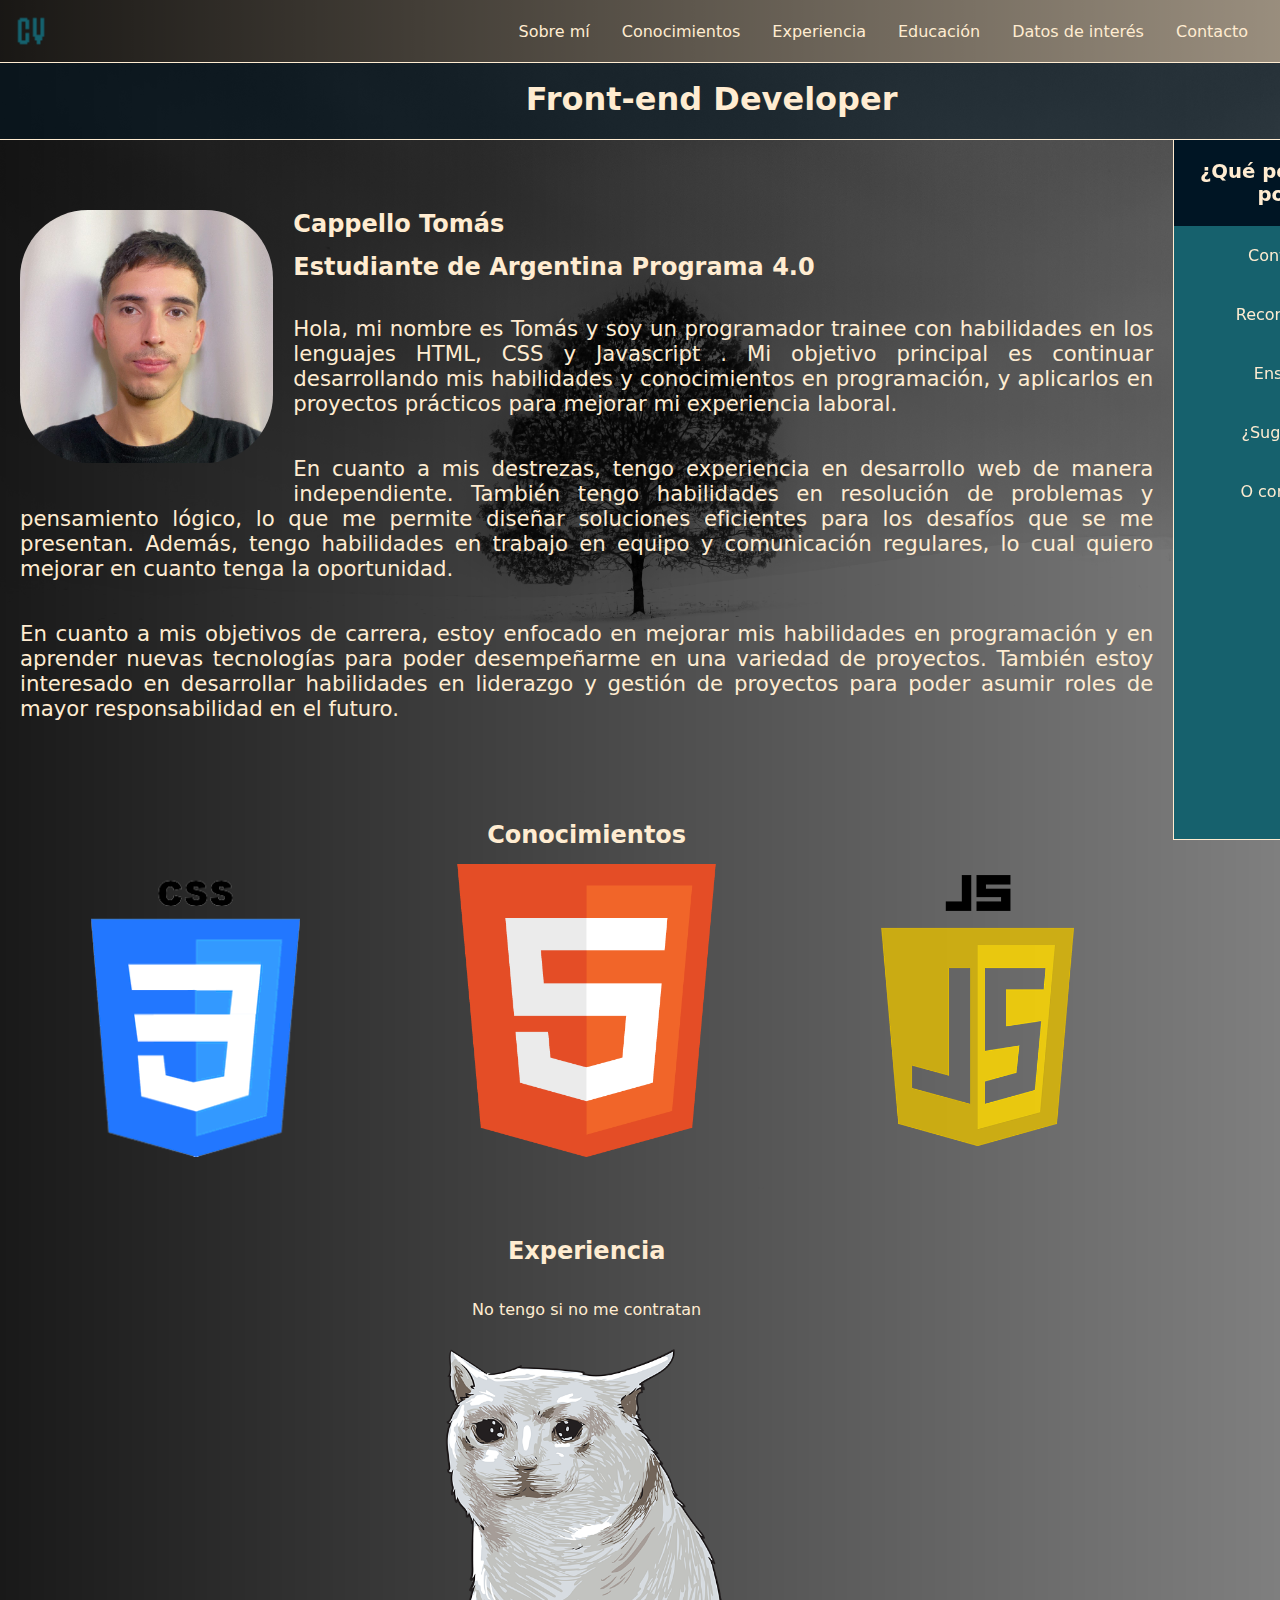
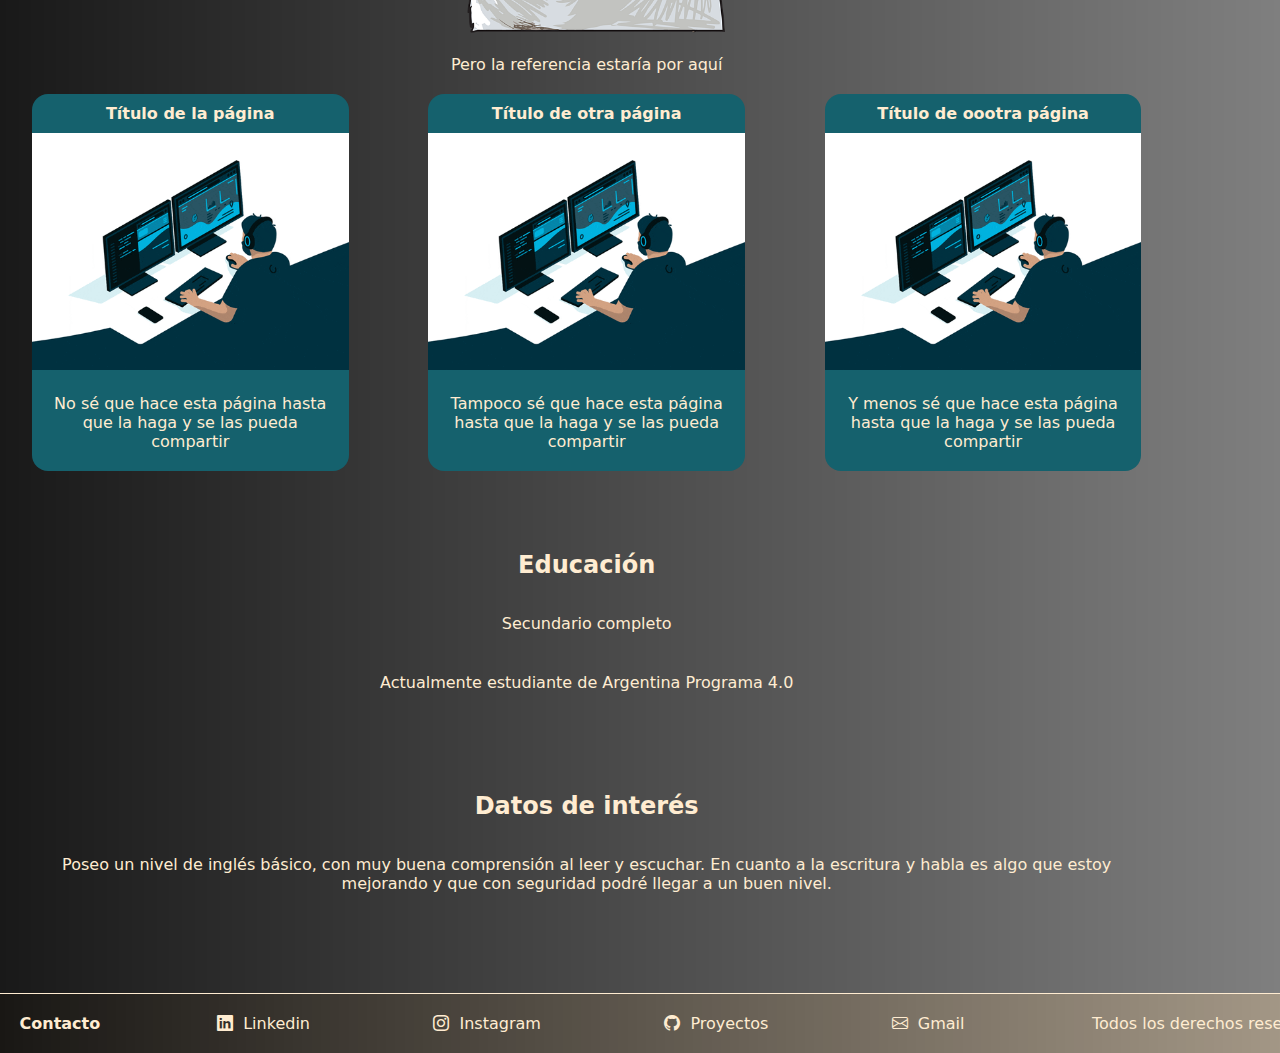
==== index.html @ 0085314c "Saque el index fuera de la carpeta" ====
<!DOCTYPE html>
<html lang="es">
<head>
    <meta charset="UTF-8">
    <meta http-equiv="X-UA-Compatible" content="IE=edge">
    <meta name="viewport" content="width=device-width, initial-scale=1.0">
    <link rel="shortcut icon" href="/imagenes/CV2.ico" type="image/x-icon">
    <link rel="stylesheet" href="/CSS/styles.css">
    <script src="/JS/javascript.js"></script>
    <title>Portfolio Arg.P 4.0</title>
</head>
<body>
    <div class="container">
        <div class="box-1">
            <header class="">
                <img class="logonav" src="/imagenes/CV2.ico" alt="">
                <button id="abrir" class="abrir-menu"><i class="bi bi-list"></i></button>
                <nav id="nav" class="nav">                                        
                    <ul class="nav-list">
                        <button id="cerrar" class="cerrar-menu"><i class="bi bi-x-lg"></i></button>
                        <li>
                            <a href="#sobremi">Sobre mí</a>
                        </li>
                        <li>
                            <a href="#conocimientos">Conocimientos</a>
                        </li>
                        <li>
                            <a href="#experiencia">Experiencia</a>
                        </li>
                        <li>
                            <a href="#educacion">Educación</a>
                        </li>
                        <li>
                            <a href="#datosdei">Datos de interés</a>
                        </li>
                        <li>
                            <a href="#contacto">Contacto</a>
                        </li>
                    </ul>
                </nav>
            </header>
        </div>
        <div class="box-2" id="sobremi">
            <h1>Front-end Developer</h1>
        </div>
        <div class="box-3">
            <aside class="lateral">
                <h4>¿Qué podés hacer por mí?</h4>
                <ul>
                    <li>
                        <a href="">Contratarme</a>
                    </li>
                    <li>
                        <a href="">Recomendarme</a>
                    </li>
                    <li>
                        <a href="">Enseñarme</a>
                    </li>
                    <li>
                        <a href="">¿Sugerencias?</a>
                    </li>
                    <li>
                        <a href="">O contratarme</a>
                    </li>
                </ul>
            </aside>
        </div>
        <div class="box-4">
            <article>
                <img class="usuario" src="/imagenes/usuario.jpg" alt="">
                <h2 class="nombre">Cappello Tomás</h2>
                <h3>Estudiante de Argentina Programa 4.0</h3>
                <p>
                    Hola, mi nombre es Tomás y soy un programador trainee con habilidades en los lenguajes HTML, CSS y Javascript . Mi objetivo principal es continuar desarrollando mis habilidades y conocimientos en programación, y aplicarlos en proyectos prácticos para mejorar mi experiencia laboral.
                </p>
                <p>
                    En cuanto a mis destrezas, tengo experiencia en desarrollo web de manera independiente. También tengo habilidades en resolución de problemas y pensamiento lógico, lo que me permite diseñar soluciones eficientes para los desafíos que se me presentan. Además, tengo habilidades en trabajo en equipo y comunicación regulares, lo cual quiero mejorar en cuanto tenga la oportunidad.
                </p>
                <p>
                    En cuanto a mis objetivos de carrera, estoy enfocado en mejorar mis habilidades en programación y en aprender nuevas tecnologías para poder desempeñarme en una variedad de proyectos. También estoy interesado en desarrollar habilidades en liderazgo y gestión de proyectos para poder asumir roles de mayor responsabilidad en el futuro. 
                </p>
            </article>
            <section id="conocimientos">
                <h3>
                    Conocimientos
                </h3>
                <div class="logos">
                    <img src="/imagenes/csslogo.png" alt="">
                    <img src="/imagenes/htmllogo.png" alt="">
                    <img src="/imagenes/js-transp.png" alt="">
                </div>
            </section>
            <section id="experiencia">
                <h3>
                    Experiencia
                </h3>
                <p>
                    No tengo si no me contratan
                </p>
                <div class="logos">
                    <img src="/imagenes/michi-triste.png" alt="">
                </div>
                <p>
                    Pero la referencia estaría por aquí
                </p>
                <div class="tarjetas">
                    <div class="tarjeta">
                        <h5>
                            Título de la página
                        </h5>
                        <a href=""><img src="/imagenes/giphy.gif" alt=""></a>
                        <p>
                            No sé que hace esta página hasta que la haga y se las pueda compartir
                        </p>
                    </div>
                    <div class="tarjeta">
                        <h5>
                            Título de otra página
                        </h5>
                        <a href=""><img src="/imagenes/giphy.gif" alt=""></a>
                        <p>
                            Tampoco sé que hace esta página hasta que la haga y se las pueda compartir
                        </p>
                    </div>
                    <div class="tarjeta">
                        <h5>
                            Título de oootra página
                        </h5>
                        <a href=""><img src="/imagenes/giphy.gif" alt=""></a>
                        <p>
                            Y menos sé que hace esta página hasta que la haga y se las pueda compartir
                        </p>
                    </div>
                </div>
            </section>
            <section id="educacion">
                <h3>
                    Educación
                </h3>
                <p>
                    Secundario completo
                </p>
                <p>
                    Actualmente estudiante de Argentina Programa 4.0
                </p>
            </section>
            <section id="datosdei">
                <h3>
                    Datos de interés
                </h3>
                <p>
                    Poseo un nivel de inglés básico, con muy buena comprensión al leer y escuchar. En cuanto a la escritura y habla es algo que estoy mejorando y que con seguridad podré llegar a un buen nivel.      
                </p>
            </section>
        </div>
        <div class="box-5">
            <footer id="contacto">
                <h3>
                    Contacto
                </h3>
                <a href="https://www.linkedin.com/in/tom%C3%A1s-cappello-7669a1256/"><span><i class="bi bi-linkedin"></i></span><span class="texto-redes">Linkedin</span></a>
                <a href="https://www.instagram.com/the_twisted_void/"><span><i class="bi bi-instagram"></i></span><span class="texto-redes">Instagram</span></a>
                <a href="https://github.com/ThomasVoid/ProyectoTicmas"><span><i class="bi bi-github"></i></span><span class="texto-redes">Proyectos</span></a>
                <a href="mailto:tomyec98@gmail.com"><span><i class="bi bi-envelope"></i></span><span class="texto-redes">Gmail</span></a>
                <p>Todos los derechos reservados © 2023</p>
            </footer>
        </div>
    </div>
</body>
</html>
---- CSS/styles.css ----
@import url(barranav.css);
@import url(lateral.css);
@import url(cuerpo.css);
@import url(footer.css);
@import url("https://cdn.jsdelivr.net/npm/bootstrap-icons@1.10.3/font/bootstrap-icons.css");




* {
    margin: 0;
    padding: 0;
    -webkit-box-sizing: border-box;
    -moz-box-sizing: border-box;
    box-sizing: border-box;
    font-family: system-ui, -apple-system, BlinkMacSystemFont, 'Segoe UI', Roboto, Oxygen, Ubuntu, Cantarell, 'Open Sans', 'Helvetica Neue', sans-serif;
    list-style: none;
    text-decoration: none;
    font-size: 1rem;
}

.titulos {
    font-size: 1.33rem;
}

a {
    color: #FFECD1;
}

html {
    min-height: 100vh;
    max-width: 100%;
}

body {
    min-height: 100vh;
    max-width: 100%;
    margin: 0;
    padding-top: 60px;
    background: 
        linear-gradient(
            to right,
            rgb(0 0 0 / 0.9),
            rgb(0 0 0 / 0.5)
        ),
        url(/imagenes/fondo-arbol-nieve.jpg)
        no-repeat center center fixed; 
        -webkit-background-size: cover;
        -moz-background-size: cover;
        -o-background-size: cover;
        background-size: cover;
        height: 2000px;
}

.container {
    position: relative;
    display: grid;
    min-height: 100vh;
    width: 100%;
    grid-template-areas: 
    "n n n n  n n n n  n n n n"
    "h h h h  h h h h  h h h h"
    "c c c c  c c c c  c c c l"
    "c c c c  c c c c  c c c l"
    "c c c c  c c c c  c c c l"
    "f f f f  f f f f  f f f f";
    grid-template-columns: repeat(12,1fr);
}

[class^='box-']{
    width: 100%;
    display: grid;
    margin: 0;
    padding: 0;
}

.box-1 {
    grid-area: n;
    width: 100vw;
    z-index: 10;
}

.box-2 {
    grid-area: h;
}

.box-3 {
    position: sticky;
    top: 60px;
    grid-area: l;
    width: 250px;
    height: 700px;
    max-height: 100%;
    grid-column: 12;
}

.box-4 {
    grid-area: c;
    width: 100%;
}

.box-5 {
    grid-area: f;
}


@media screen and (max-width : ) {
    
    nav {
        display: flex;
    }
}


@media screen and (max-width : 800px) {

    html, body, .container{
        max-width: 100%;
        min-height: 200px;
        max-height: none;

    }

    body {
        overflow: auto;
    }

    .container {
        grid-template-areas: 
        "n"
        "h"
        "c"
        "c"
        "c"
        "l"
        "f";
    }

    .box-3 {
        position: static;
        top: 0px;
        grid-area: l;
        width: 100%;
        height: auto;
        max-height: 100%;
    }

    .abrir-menu,
    .cerrar-menu {
        display: block;
    }
    
    .abrir-menu {
        order: 3;
    }
    
    .nav.visible {
        opacity: 1;
        visibility: visible;
    }
    
    aside {
        display: none;
    }
    
    .nav {
        z-index: 2;
        opacity: 0;
        visibility: hidden;
        top: 0;
        right: 0;
        display: flex;
        flex-direction: column;
        align-items: end;
        box-shadow: 0 0 0 100vmax rgba(0, 0, 0, .5);
    }
    
    .nav-list {
        gap: 3rem;
        padding: 0;
        z-index: 3;
        width: 50%;
        left: 50%;
        top: 0;
        height: 100vh;
        position: absolute;
        background-color: #15616D;
        flex-direction: column;
        align-items: end;
        padding: 2rem;
    }

    .nav-list a {
        border: 1px solid #FFECD1;
        border-radius: .5rem;
        padding: 1rem;
    }
    
    .sobremi {

    }

    .usuario {
        margin-top: 20px;
        width: 50%;
        padding: 10px;
    }

    article {
        text-align: center;
        padding: .3rem;
    }

    .nombre {
        margin-top: 0;
        padding-right: 5px;
    }


    

    .logos, .tarjetas {
        display: grid;
        place-items: center;
        row-gap: 40px;
    }

    .logos img{
        width: 60%;
        height: auto;
        padding: 0;
    }

    .tarjeta {
        width: 80%;
        height: 100%;
        box-shadow: 0 0 5px #FFECD1;
    }
    
    article, section {
        width: 100%;
    }

    aside {
        z-index: 0;
    }
     .lateral {
        border: none;
        background-color: transparent;
    }
        .lateral h4 {
            margin: 0 20px 30px 20px;
            border-radius: .5rem;
            background-color: rgba(0, 21, 36, 0.3);  
        border: #001524 1px solid;      }
        .lateral ul {
            display: grid;
            align-items: center;
            justify-content: center;
            text-align: center;
            padding-bottom: 20px;
            background-color: ;
        }
            .lateral ul li {

                padding: 0;

            }
                .lateral ul li a {
                    padding: 10px;
                    background-color: rgba(21, 97, 109, .3);
                    border-radius: .5rem;
                    border: 1px solid #15616d;
                }


    .box-5 {
        z-index: 0;
    }

    footer {
        margin-top: 20px;
        display: flex;
        flex-wrap: wrap;
        height: auto;
        background-color: transparent;
    }

    .texto-redes {
        display: none;
    }
}
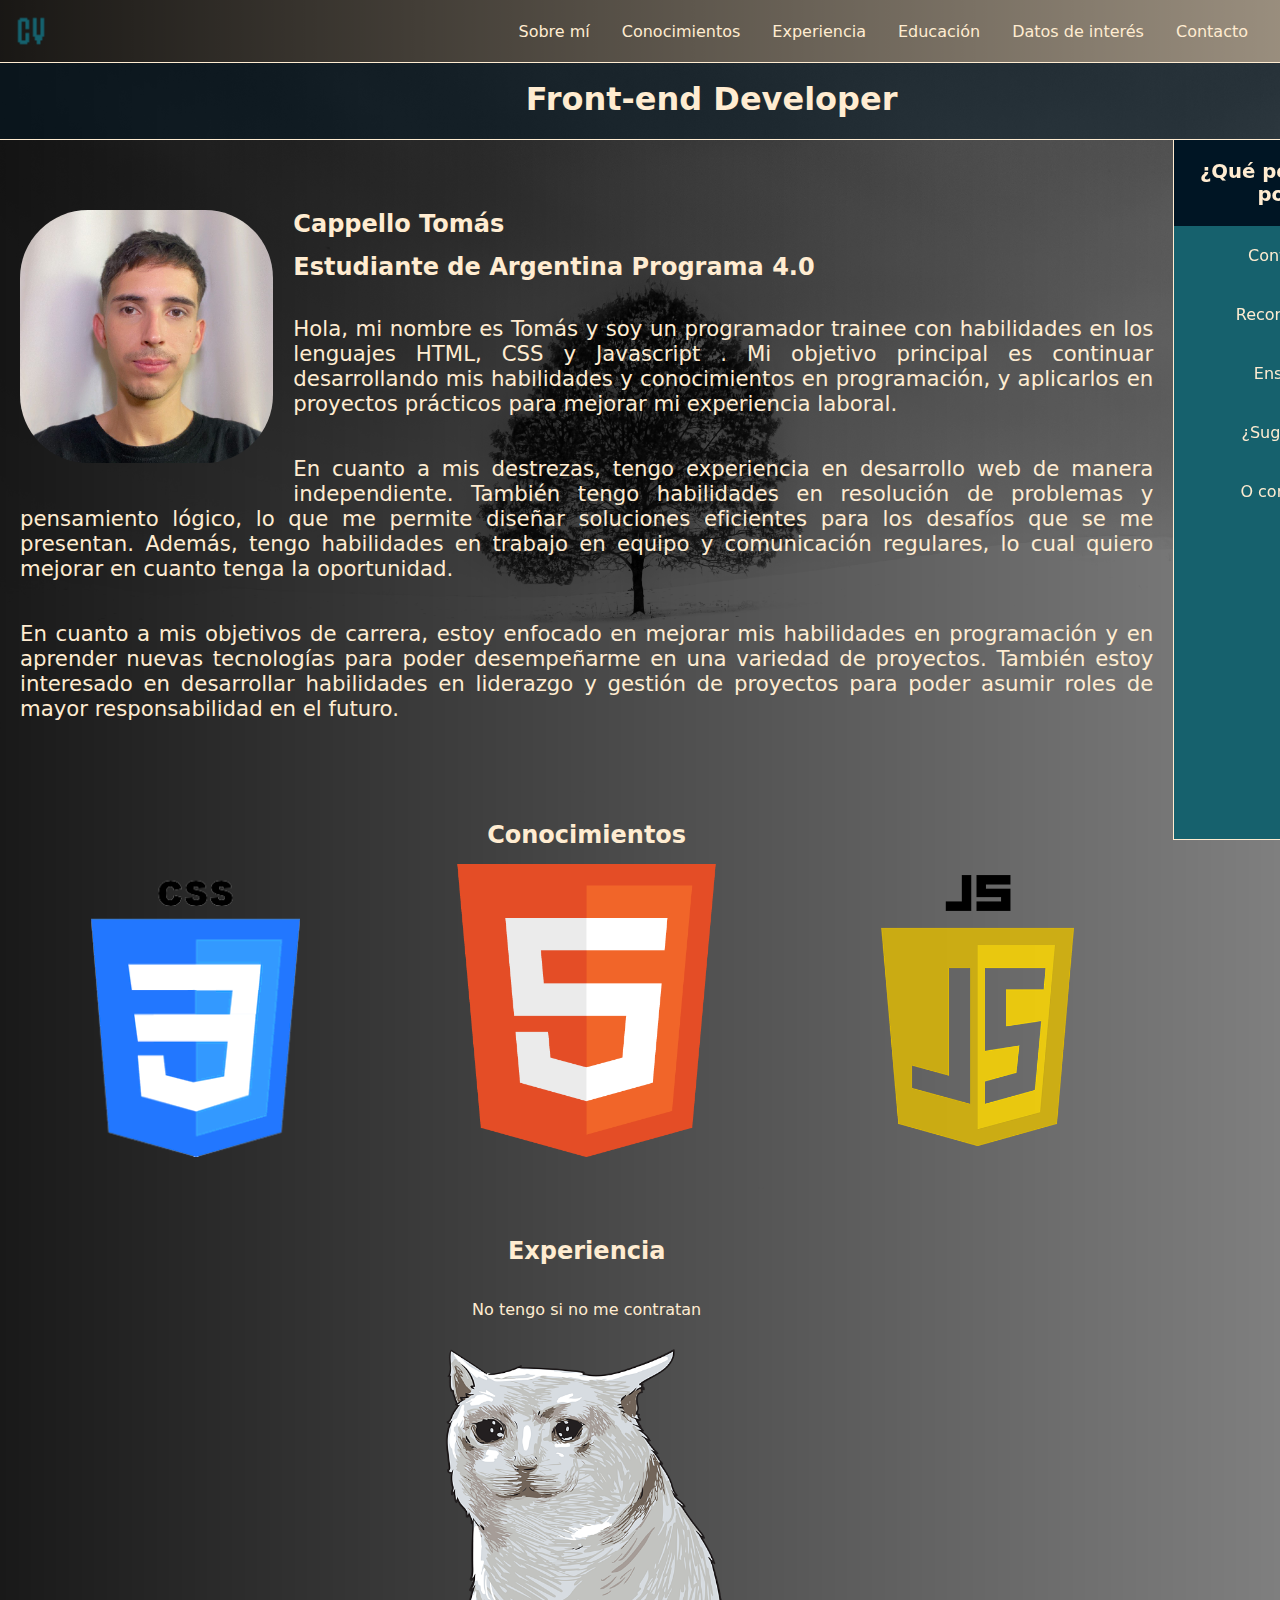
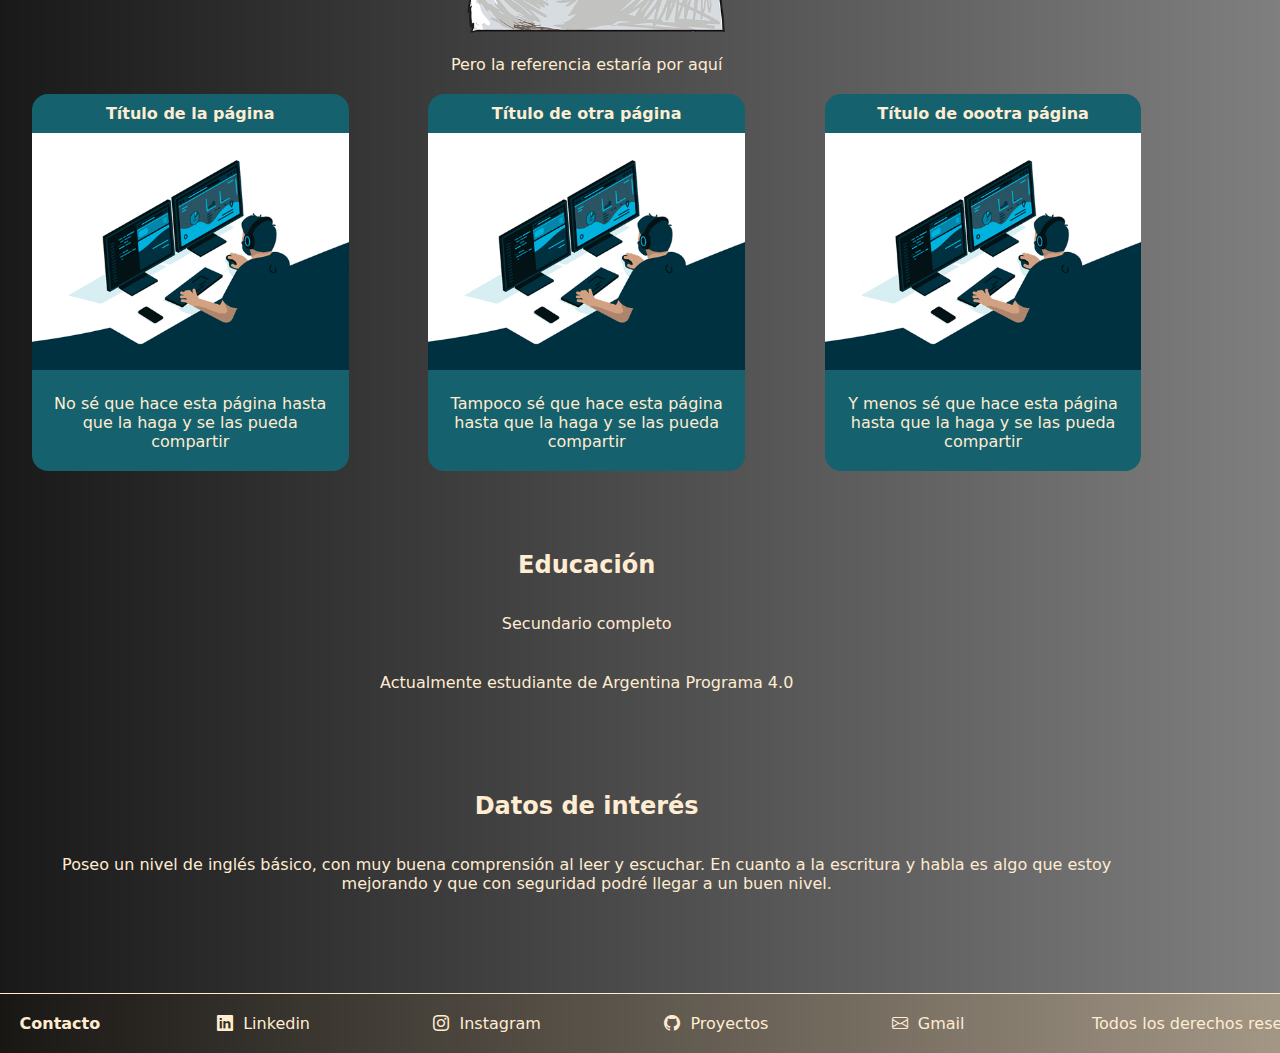
==== commit 4aaae6ca: "Merge branch 'master' of https://github.com/ThomasVoid/ProyectoTicmas" ====
--- a/index.html
+++ b/index.html
@@ -167,4 +167,4 @@
         </div>
     </div>
 </body>
-</html>+</html>
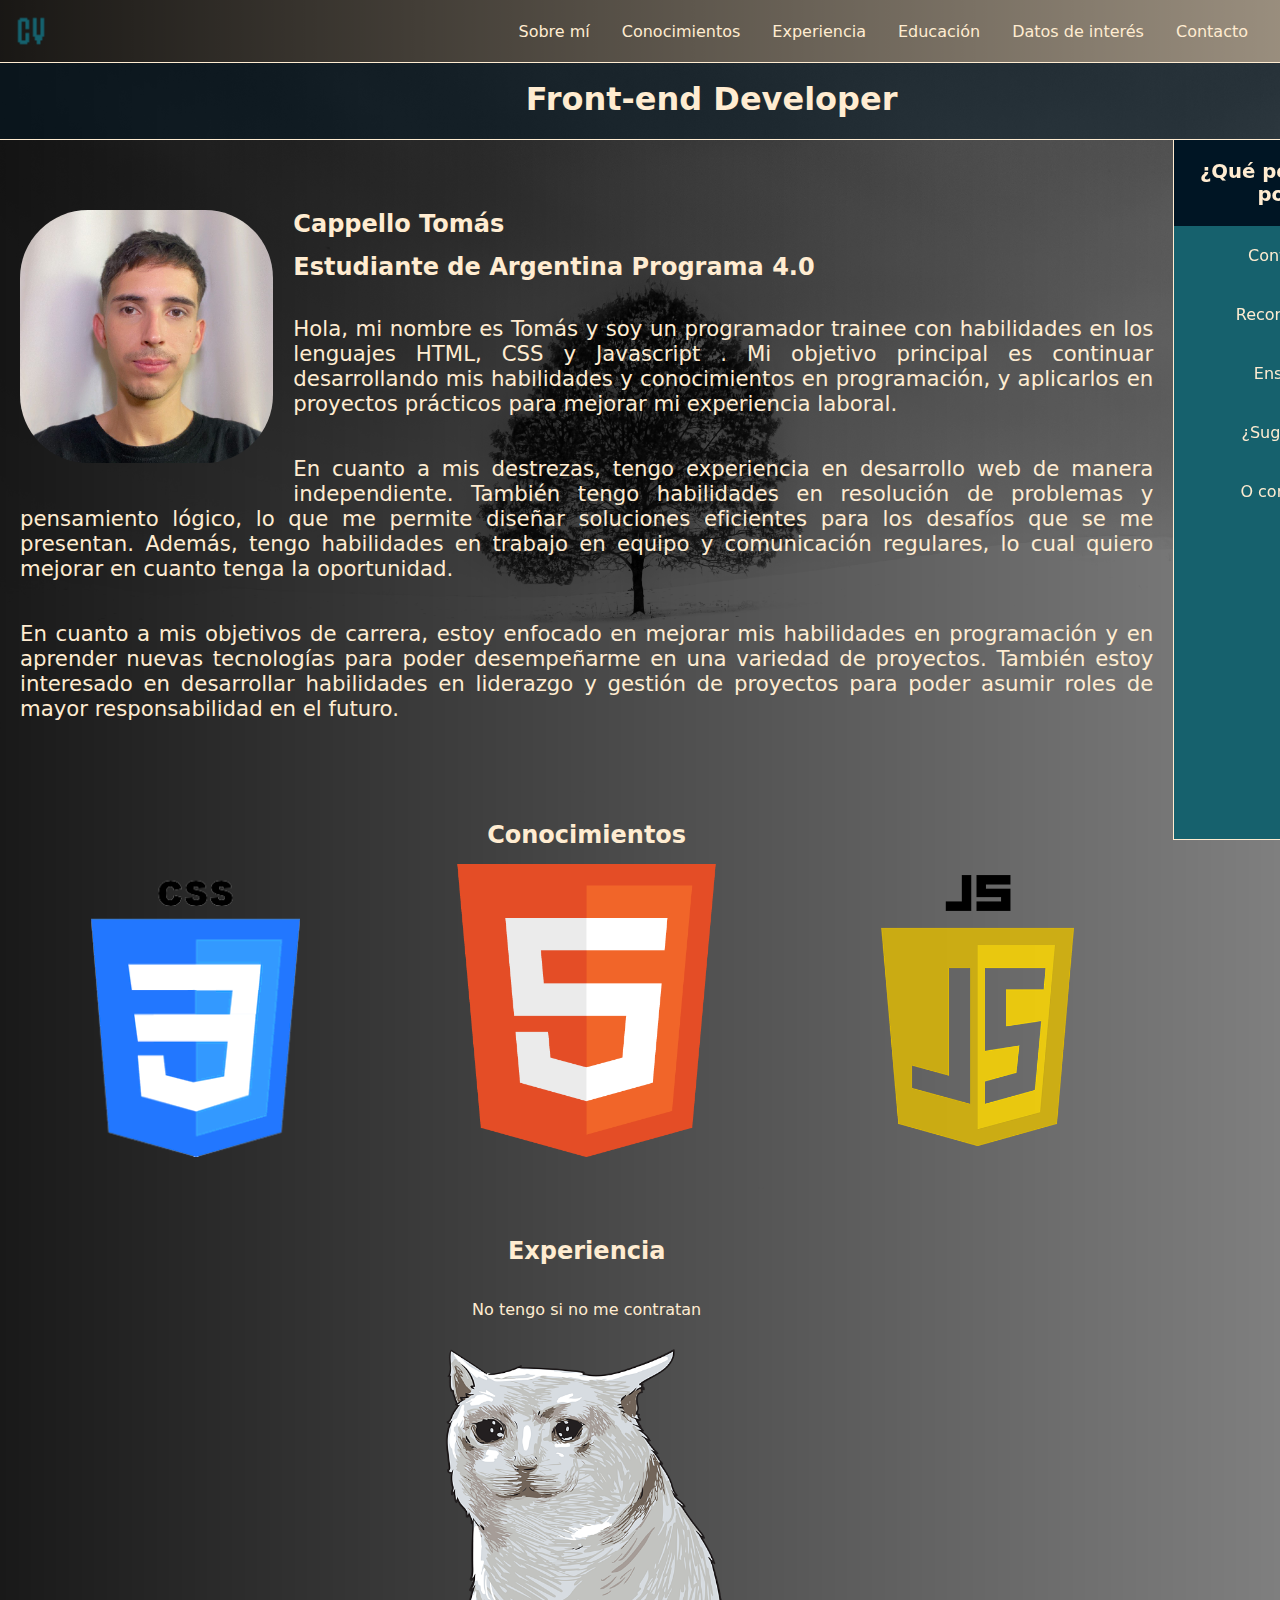
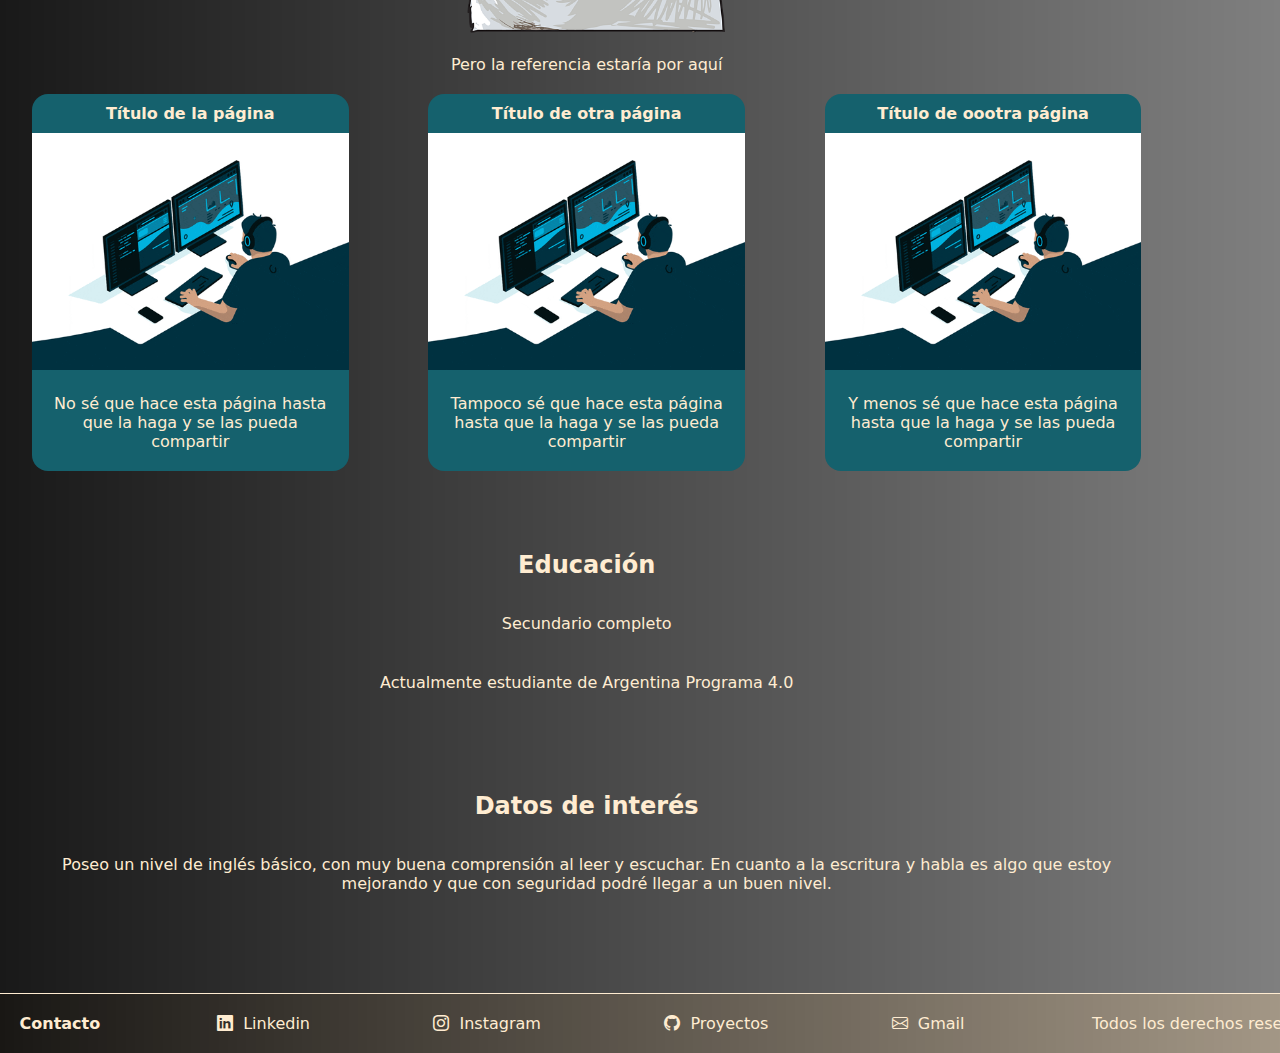
==== commit 4877517b: "cambiando rutas" ====
--- a/index.html
+++ b/index.html
@@ -4,9 +4,9 @@
     <meta charset="UTF-8">
     <meta http-equiv="X-UA-Compatible" content="IE=edge">
     <meta name="viewport" content="width=device-width, initial-scale=1.0">
-    <link rel="shortcut icon" href="/imagenes/CV2.ico" type="image/x-icon">
-    <link rel="stylesheet" href="/CSS/styles.css">
-    <script src="/JS/javascript.js"></script>
+    <link rel="shortcut icon" href="imagenes/CV2.ico" type="image/x-icon">
+    <link rel="stylesheet" href="CSS/styles.css">
+    <script src="JS/javascript.js"></script>
     <title>Portfolio Arg.P 4.0</title>
 </head>
 <body>
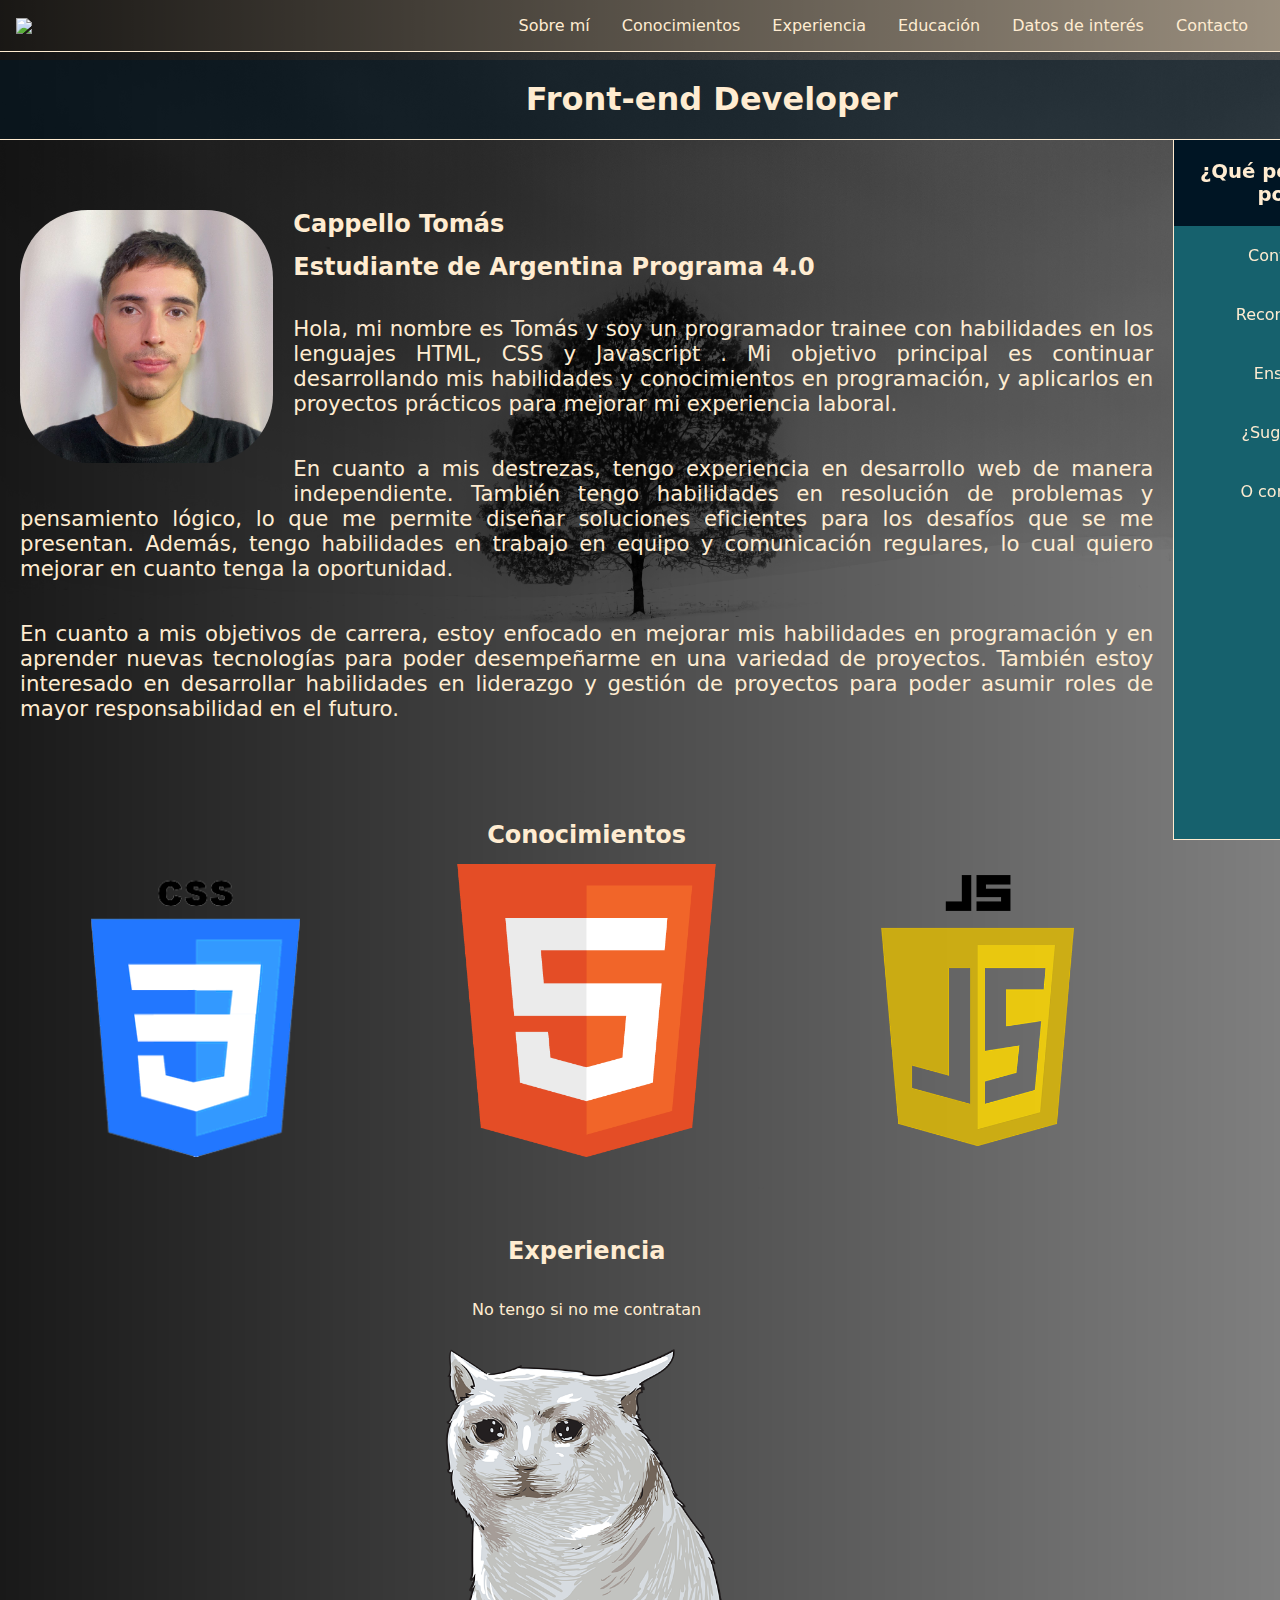
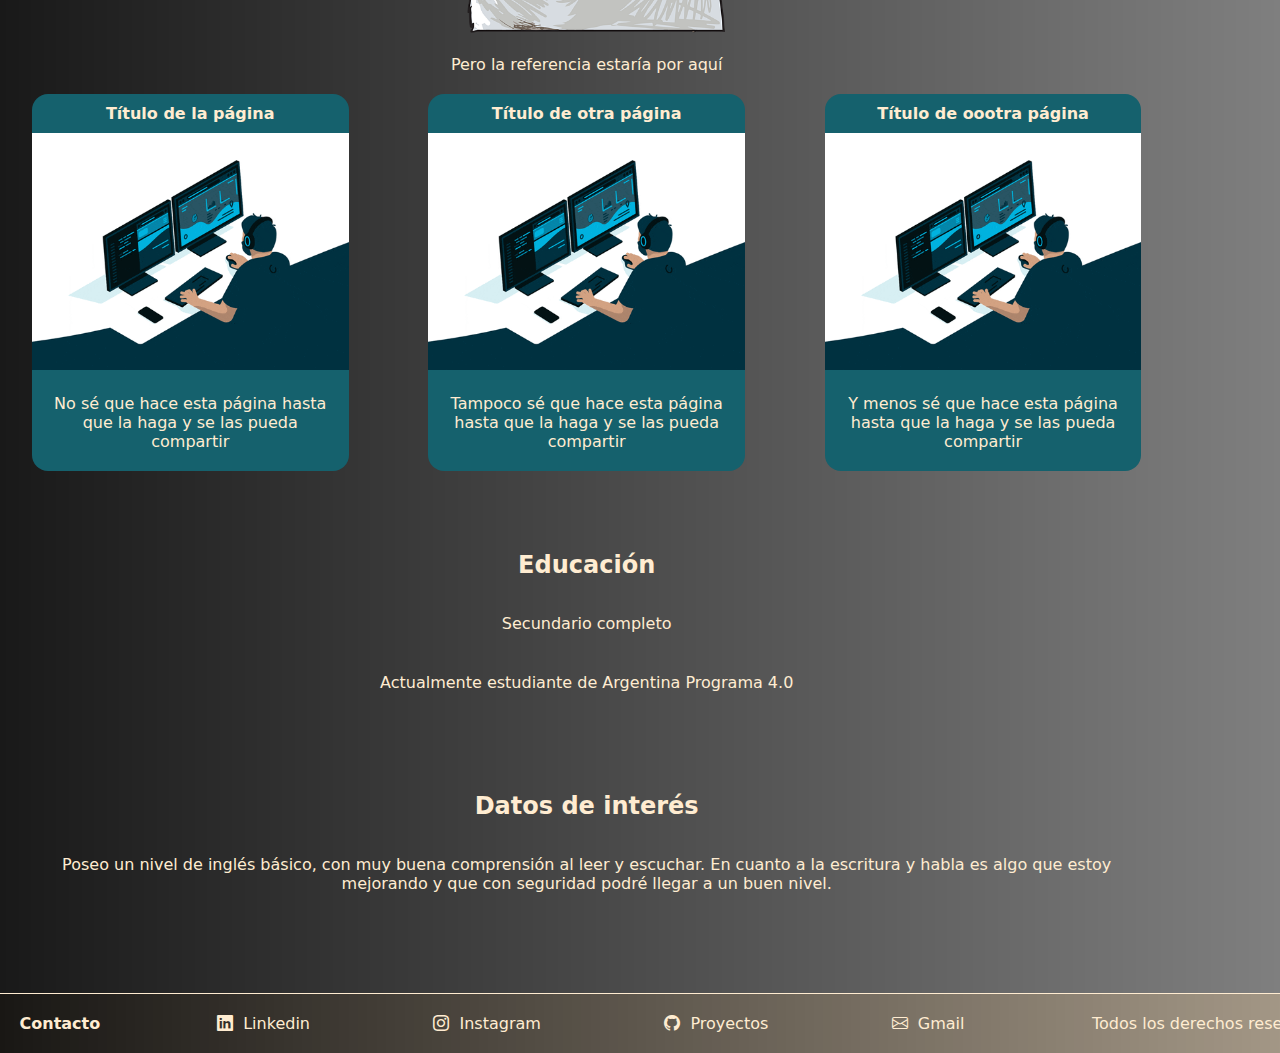
==== commit ab02d371: "me faltaron imagenes" ====
--- a/index.html
+++ b/index.html
@@ -13,7 +13,7 @@
     <div class="container">
         <div class="box-1">
             <header class="">
-                <img class="logonav" src="/imagenes/CV2.ico" alt="">
+                <img class="logonav" src="imagenes/CV2.ico alt="">
                 <button id="abrir" class="abrir-menu"><i class="bi bi-list"></i></button>
                 <nav id="nav" class="nav">                                        
                     <ul class="nav-list">
@@ -67,7 +67,7 @@
         </div>
         <div class="box-4">
             <article>
-                <img class="usuario" src="/imagenes/usuario.jpg" alt="">
+                <img class="usuario" src="imagenes/usuario.jpg" alt="">
                 <h2 class="nombre">Cappello Tomás</h2>
                 <h3>Estudiante de Argentina Programa 4.0</h3>
                 <p>
@@ -85,9 +85,9 @@
                     Conocimientos
                 </h3>
                 <div class="logos">
-                    <img src="/imagenes/csslogo.png" alt="">
-                    <img src="/imagenes/htmllogo.png" alt="">
-                    <img src="/imagenes/js-transp.png" alt="">
+                    <img src="imagenes/csslogo.png" alt="">
+                    <img src="imagenes/htmllogo.png" alt="">
+                    <img src="imagenes/js-transp.png" alt="">
                 </div>
             </section>
             <section id="experiencia">
@@ -98,7 +98,7 @@
                     No tengo si no me contratan
                 </p>
                 <div class="logos">
-                    <img src="/imagenes/michi-triste.png" alt="">
+                    <img src="imagenes/michi-triste.png" alt="">
                 </div>
                 <p>
                     Pero la referencia estaría por aquí
@@ -108,7 +108,7 @@
                         <h5>
                             Título de la página
                         </h5>
-                        <a href=""><img src="/imagenes/giphy.gif" alt=""></a>
+                        <a href=""><img src="imagenes/giphy.gif" alt=""></a>
                         <p>
                             No sé que hace esta página hasta que la haga y se las pueda compartir
                         </p>
@@ -117,7 +117,7 @@
                         <h5>
                             Título de otra página
                         </h5>
-                        <a href=""><img src="/imagenes/giphy.gif" alt=""></a>
+                        <a href=""><img src="imagenes/giphy.gif" alt=""></a>
                         <p>
                             Tampoco sé que hace esta página hasta que la haga y se las pueda compartir
                         </p>
@@ -126,7 +126,7 @@
                         <h5>
                             Título de oootra página
                         </h5>
-                        <a href=""><img src="/imagenes/giphy.gif" alt=""></a>
+                        <a href=""><img src="imagenes/giphy.gif" alt=""></a>
                         <p>
                             Y menos sé que hace esta página hasta que la haga y se las pueda compartir
                         </p>
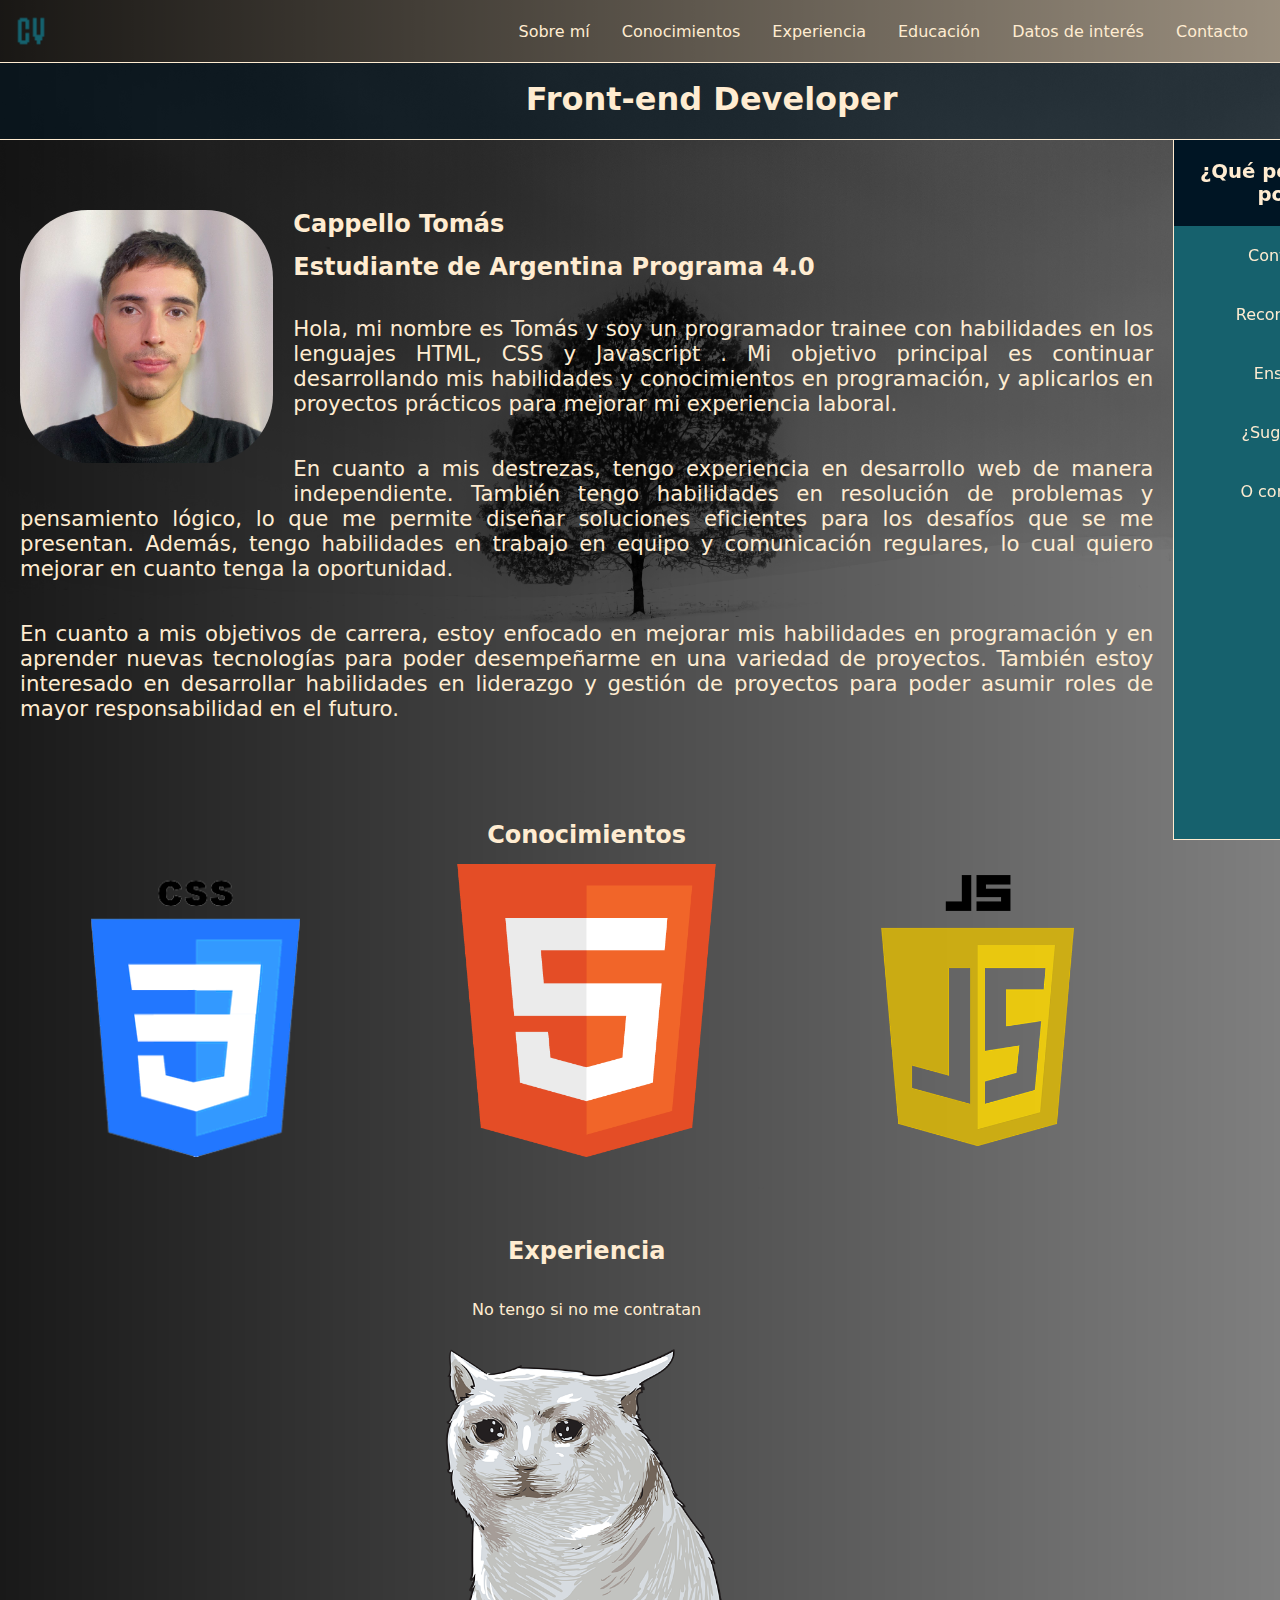
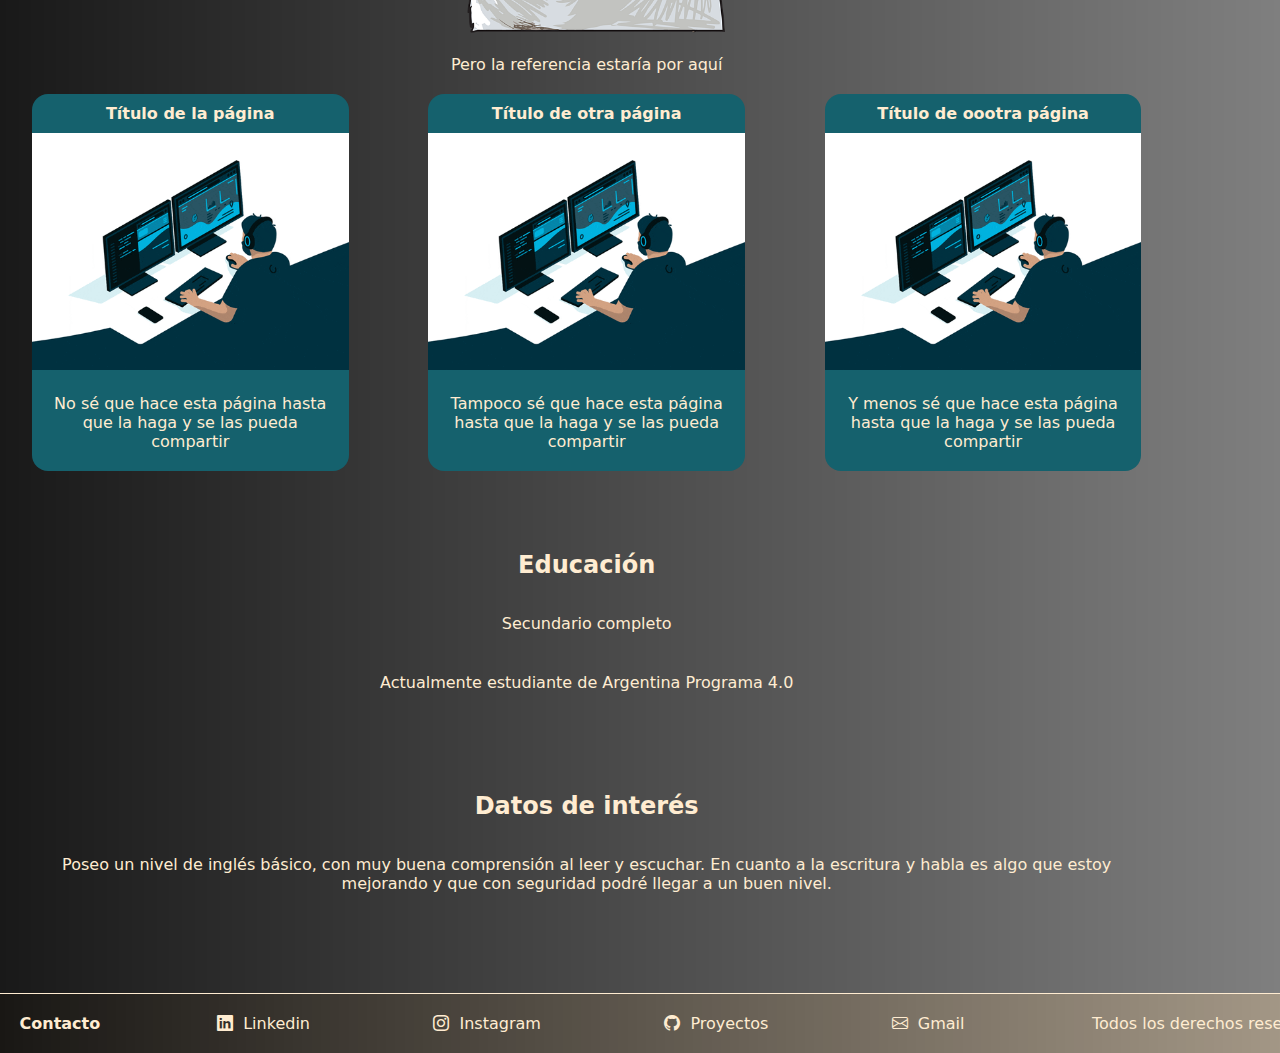
==== commit 6f785594: "icono de CV" ====
--- a/index.html
+++ b/index.html
@@ -13,7 +13,7 @@
     <div class="container">
         <div class="box-1">
             <header class="">
-                <img class="logonav" src="imagenes/CV2.ico alt="">
+                <img class="logonav" src="imagenes/CV2.ico">
                 <button id="abrir" class="abrir-menu"><i class="bi bi-list"></i></button>
                 <nav id="nav" class="nav">                                        
                     <ul class="nav-list">
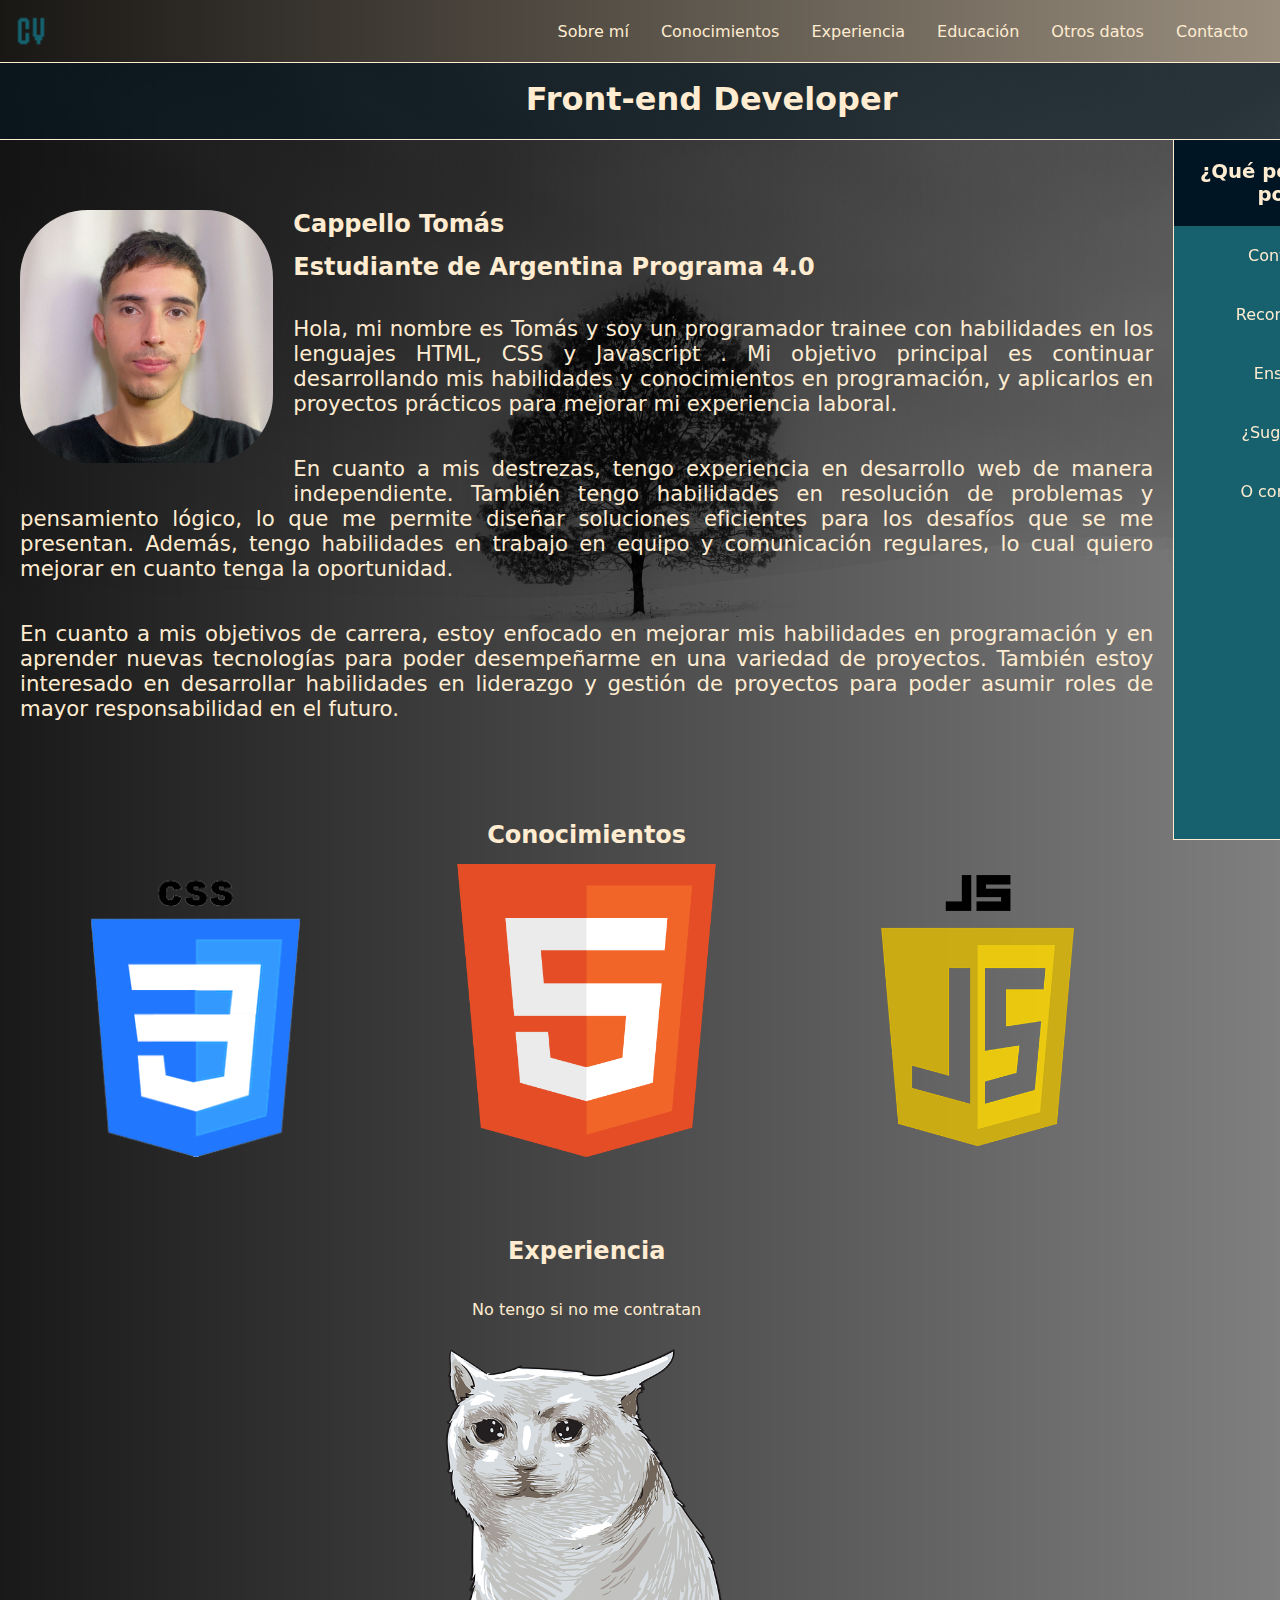
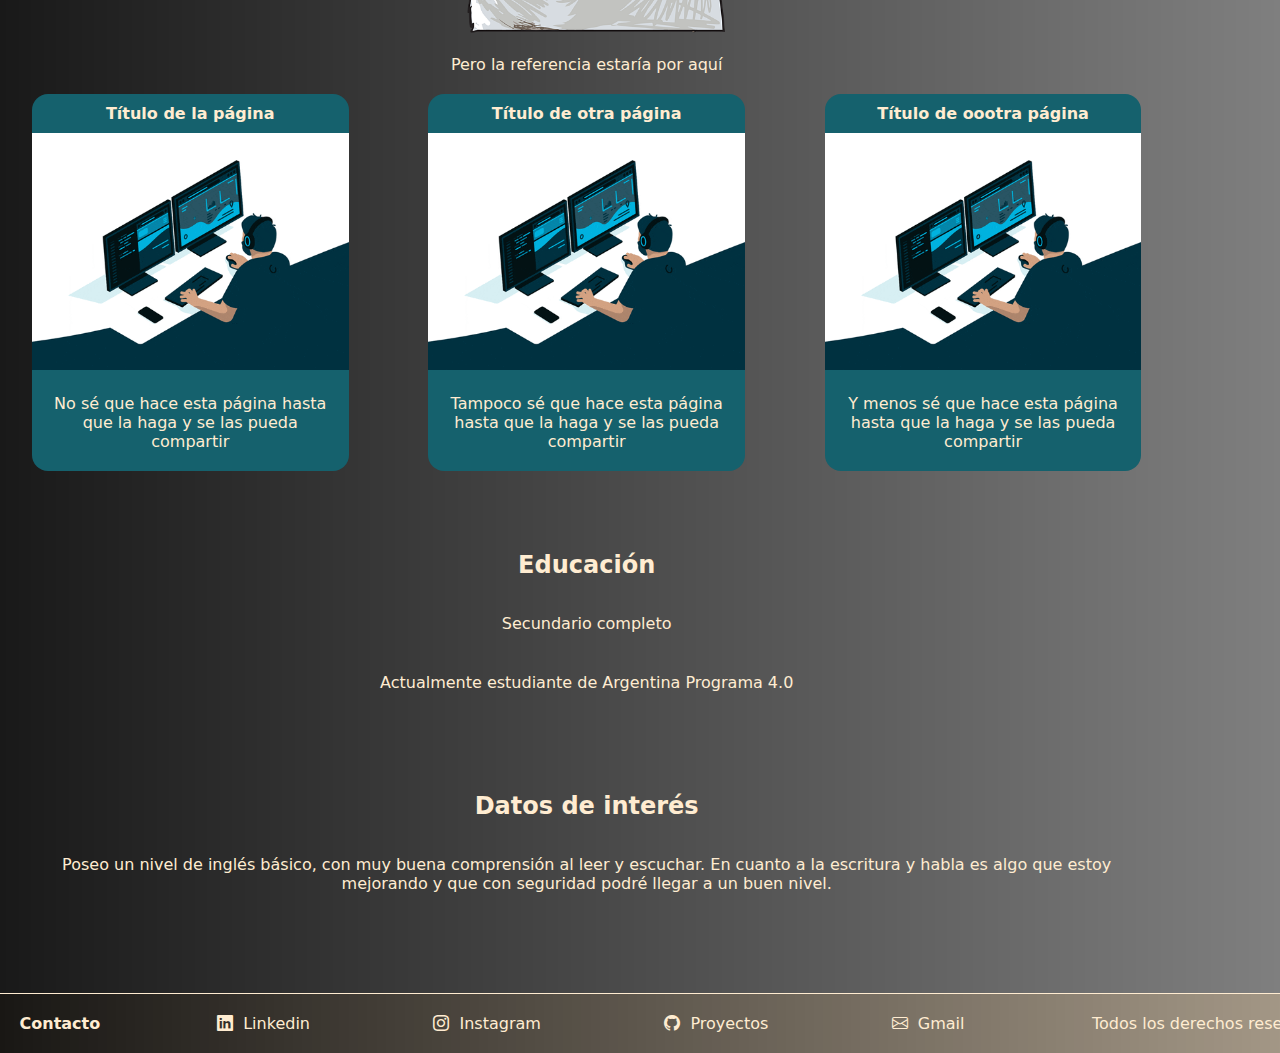
==== commit fd64a957: "errores rapidos" ====
--- a/index.html
+++ b/index.html
@@ -31,7 +31,7 @@
                             <a href="#educacion">Educación</a>
                         </li>
                         <li>
-                            <a href="#datosdei">Datos de interés</a>
+                            <a href="#datosdei">Otros datos</a>
                         </li>
                         <li>
                             <a href="#contacto">Contacto</a>
--- a/CSS/styles.css
+++ b/CSS/styles.css
@@ -34,7 +34,7 @@
 
 body {
     min-height: 100vh;
-    max-width: 100%;
+    /* max-width: 100%; */
     margin: 0;
     padding-top: 60px;
     background: 
@@ -56,7 +56,7 @@
     position: relative;
     display: grid;
     min-height: 100vh;
-    width: 100%;
+    width: 100vw;
     grid-template-areas: 
     "n n n n  n n n n  n n n n"
     "h h h h  h h h h  h h h h"
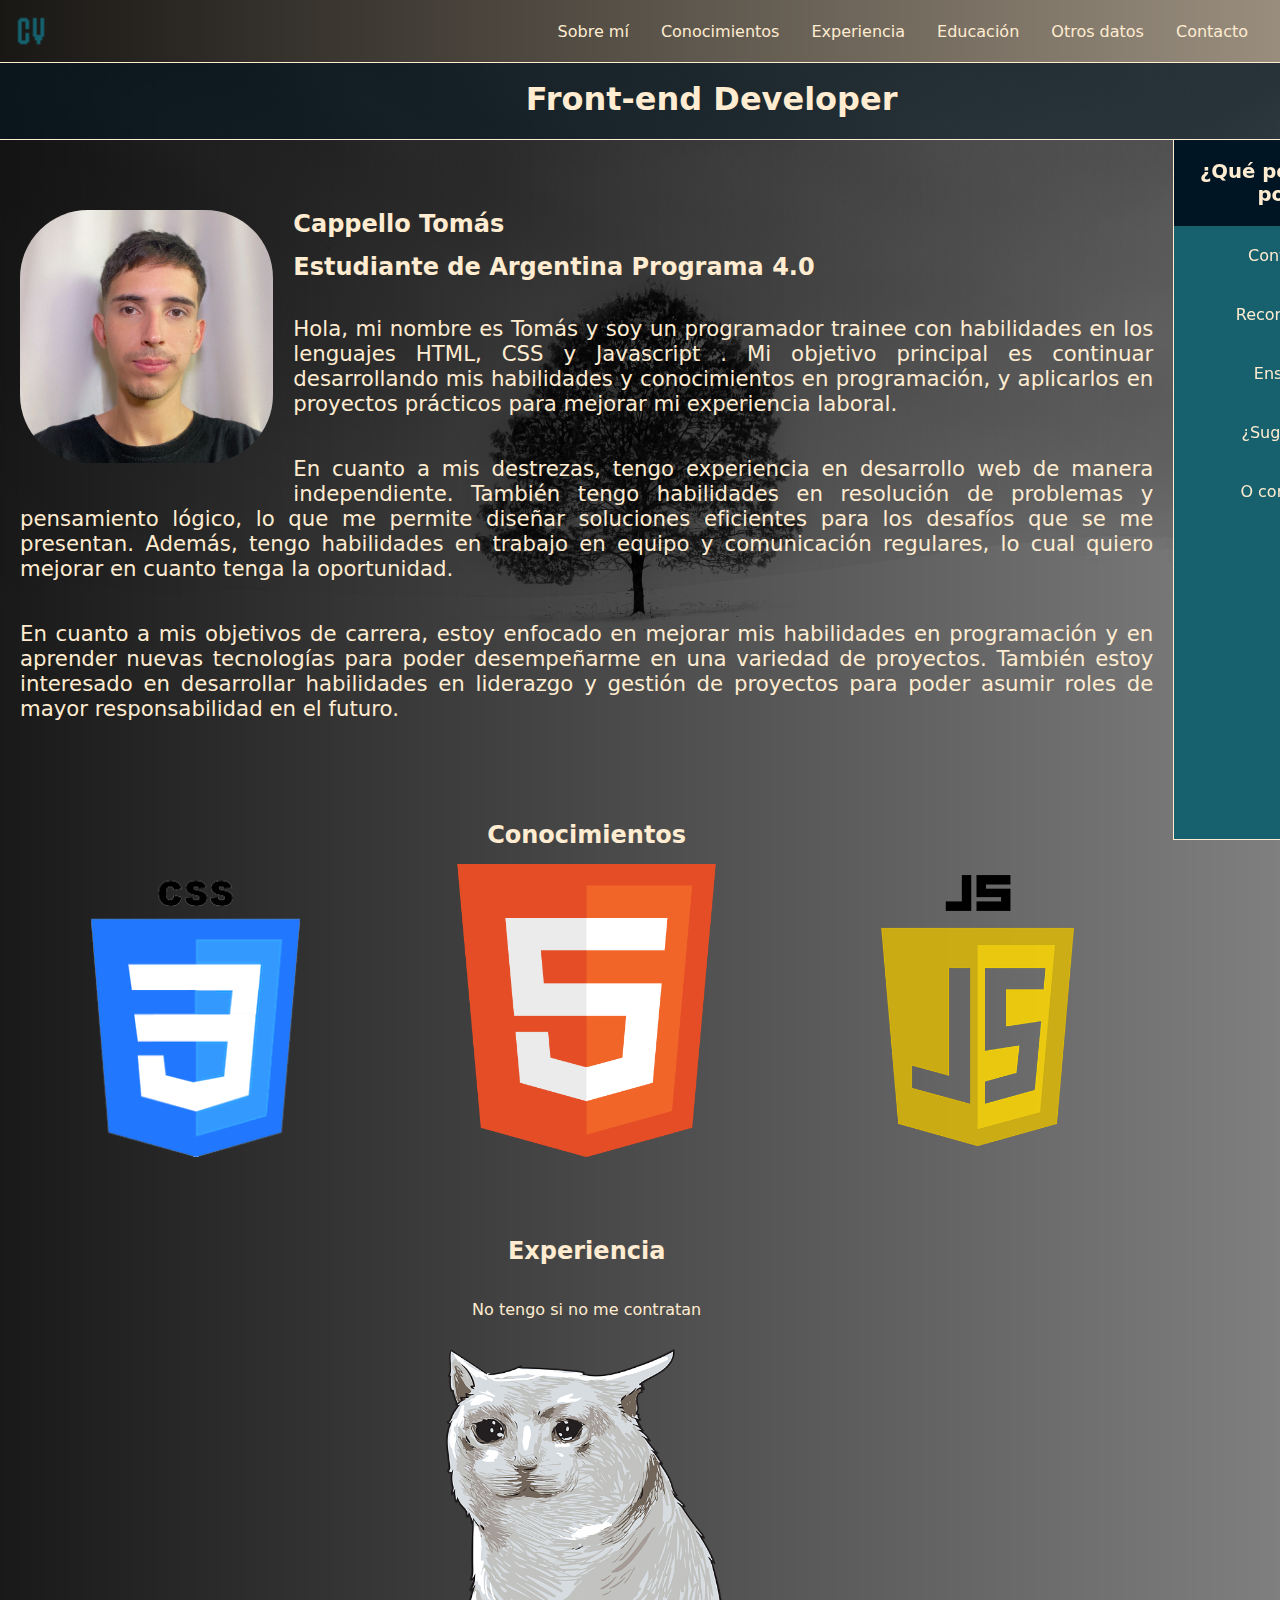
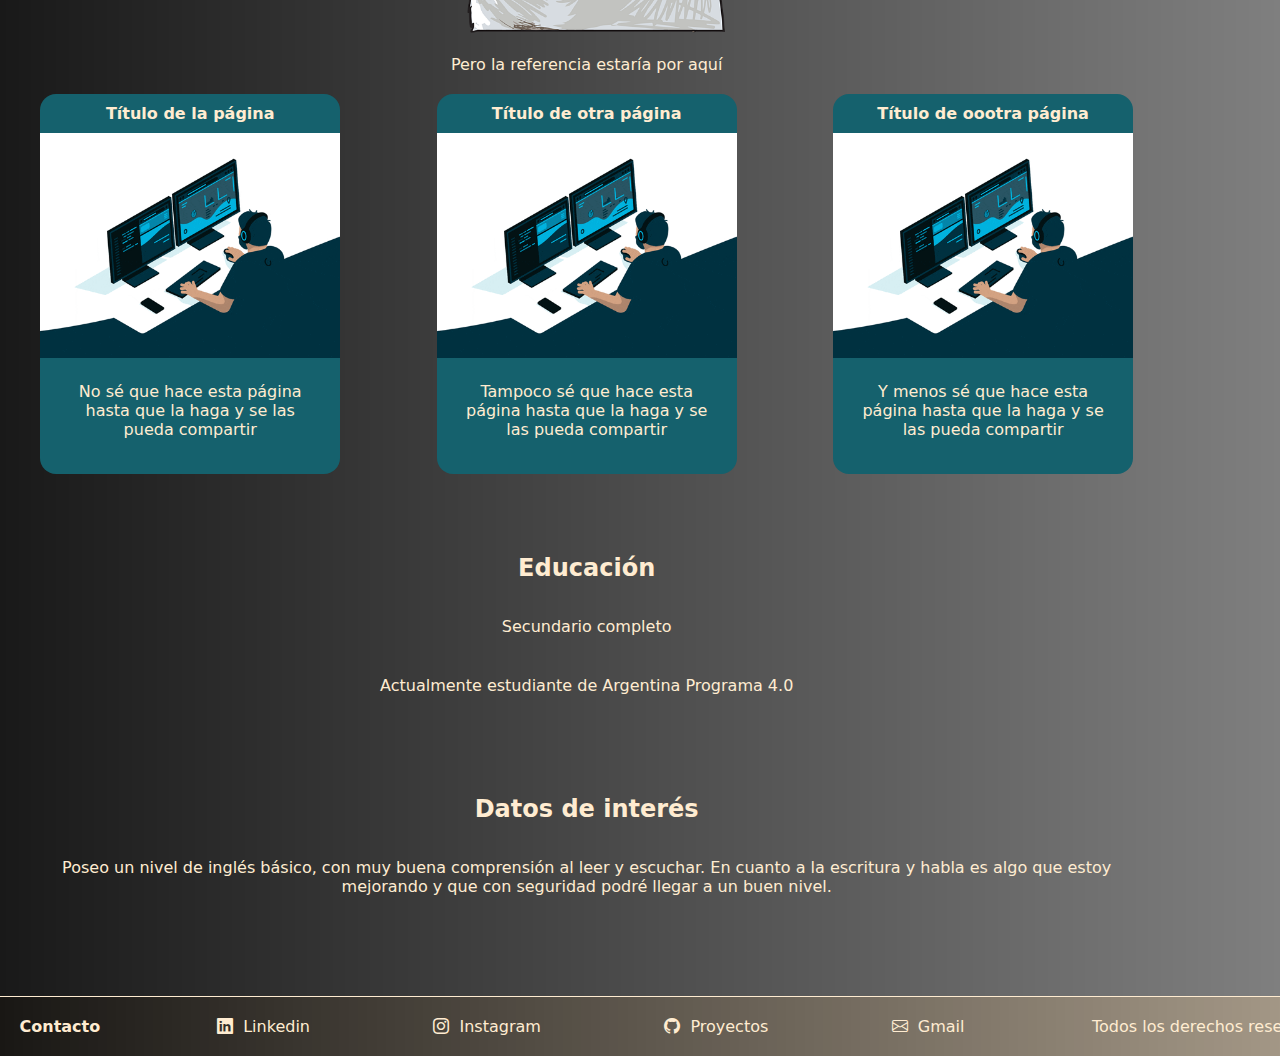
==== commit 829a79e9: "Solo acomodé algunos links" ====
--- a/index.html
+++ b/index.html
@@ -48,19 +48,19 @@
                 <h4>¿Qué podés hacer por mí?</h4>
                 <ul>
                     <li>
-                        <a href="">Contratarme</a>
+                        <a href="mailto:tomyec98@gmail.com">Contratarme</a>
                     </li>
                     <li>
-                        <a href="">Recomendarme</a>
+                        <a href="mailto:tomyec98@gmail.com">Recomendarme</a>
                     </li>
                     <li>
-                        <a href="">Enseñarme</a>
+                        <a href="mailto:tomyec98@gmail.com">Enseñarme</a>
                     </li>
                     <li>
-                        <a href="">¿Sugerencias?</a>
+                        <a href="mailto:tomyec98@gmail.com">¿Sugerencias?</a>
                     </li>
                     <li>
-                        <a href="">O contratarme</a>
+                        <a href="mailto:tomyec98@gmail.com">O contratarme</a>
                     </li>
                 </ul>
             </aside>
--- a/CSS/styles.css
+++ b/CSS/styles.css
@@ -43,7 +43,7 @@
             rgb(0 0 0 / 0.9),
             rgb(0 0 0 / 0.5)
         ),
-        url(/imagenes/fondo-arbol-nieve.jpg)
+        url(../imagenes/fondo-arbol-nieve.jpg)
         no-repeat center center fixed; 
         -webkit-background-size: cover;
         -moz-background-size: cover;
@@ -56,7 +56,6 @@
     position: relative;
     display: grid;
     min-height: 100vh;
-    width: 100vw;
     grid-template-areas: 
     "n n n n  n n n n  n n n n"
     "h h h h  h h h h  h h h h"
@@ -104,13 +103,23 @@
 }
 
 
-@media screen and (max-width : ) {
-    
-    nav {
-        display: flex;
-    }
-}
-
+ @media screen and (min-width : 800px) {
+    
+    .tarjeta {
+        height: 380px;
+        width: 300px;
+    }
+
+} 
+
+@media screen and (min-width : 1800px) {
+
+    .tarjeta {
+        height: 480px;
+        width: 400px;
+    }
+
+}
 
 @media screen and (max-width : 800px) {
 
@@ -138,10 +147,9 @@
 
     .box-3 {
         position: static;
-        top: 0px;
         grid-area: l;
         width: 100%;
-        height: auto;
+        height: 300px;
         max-height: 100%;
     }
 
@@ -157,10 +165,6 @@
     .nav.visible {
         opacity: 1;
         visibility: visible;
-    }
-    
-    aside {
-        display: none;
     }
     
     .nav {
@@ -196,9 +200,6 @@
         padding: 1rem;
     }
     
-    .sobremi {
-
-    }
 
     .usuario {
         margin-top: 20px;
@@ -247,8 +248,10 @@
      .lateral {
         border: none;
         background-color: transparent;
+        bottom: 80px;
     }
         .lateral h4 {
+            font-size: 1rem;
             margin: 0 20px 30px 20px;
             border-radius: .5rem;
             background-color: rgba(0, 21, 36, 0.3);  
@@ -259,11 +262,12 @@
             justify-content: center;
             text-align: center;
             padding-bottom: 20px;
-            background-color: ;
+            /* background-color: ; */
         }
             .lateral ul li {
 
                 padding: 0;
+                font-size: 1rem;
 
             }
                 .lateral ul li a {
@@ -279,7 +283,7 @@
     }
 
     footer {
-        margin-top: 20px;
+        margin-top: 100px;
         display: flex;
         flex-wrap: wrap;
         height: auto;
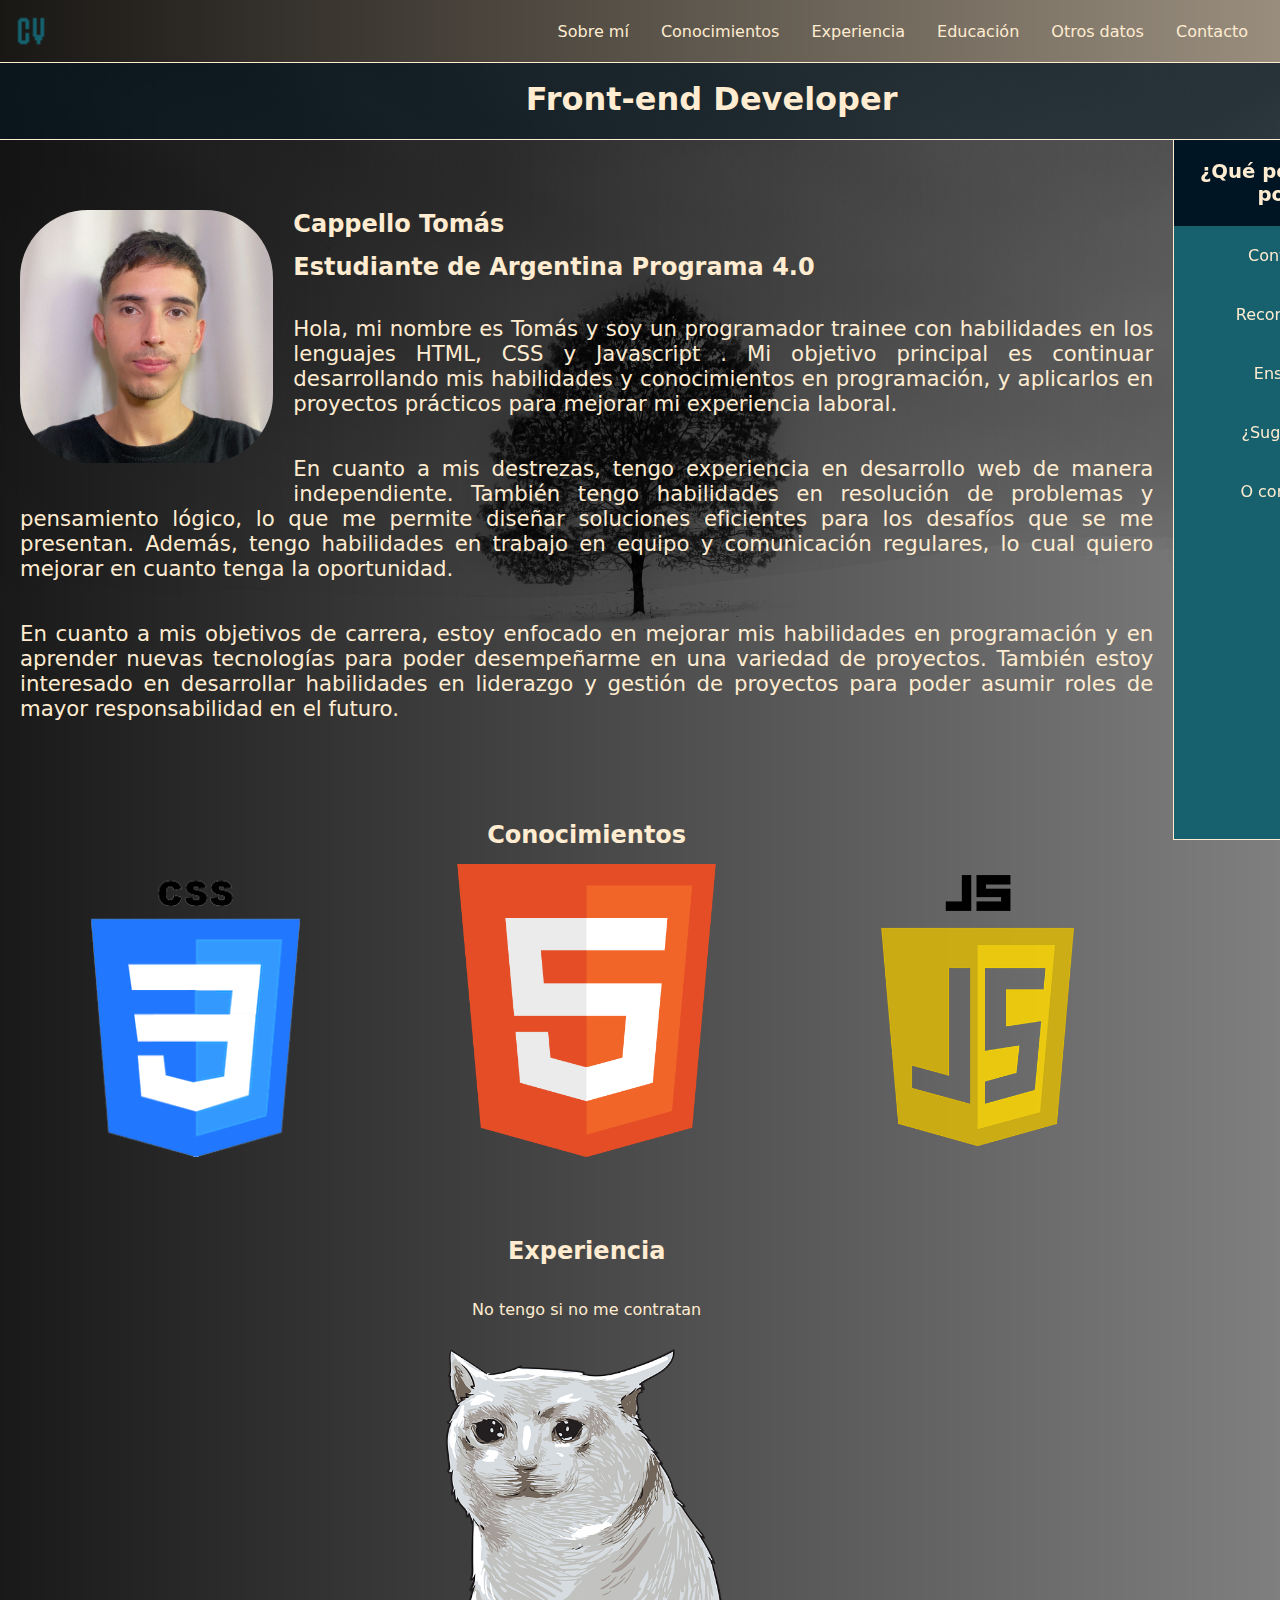
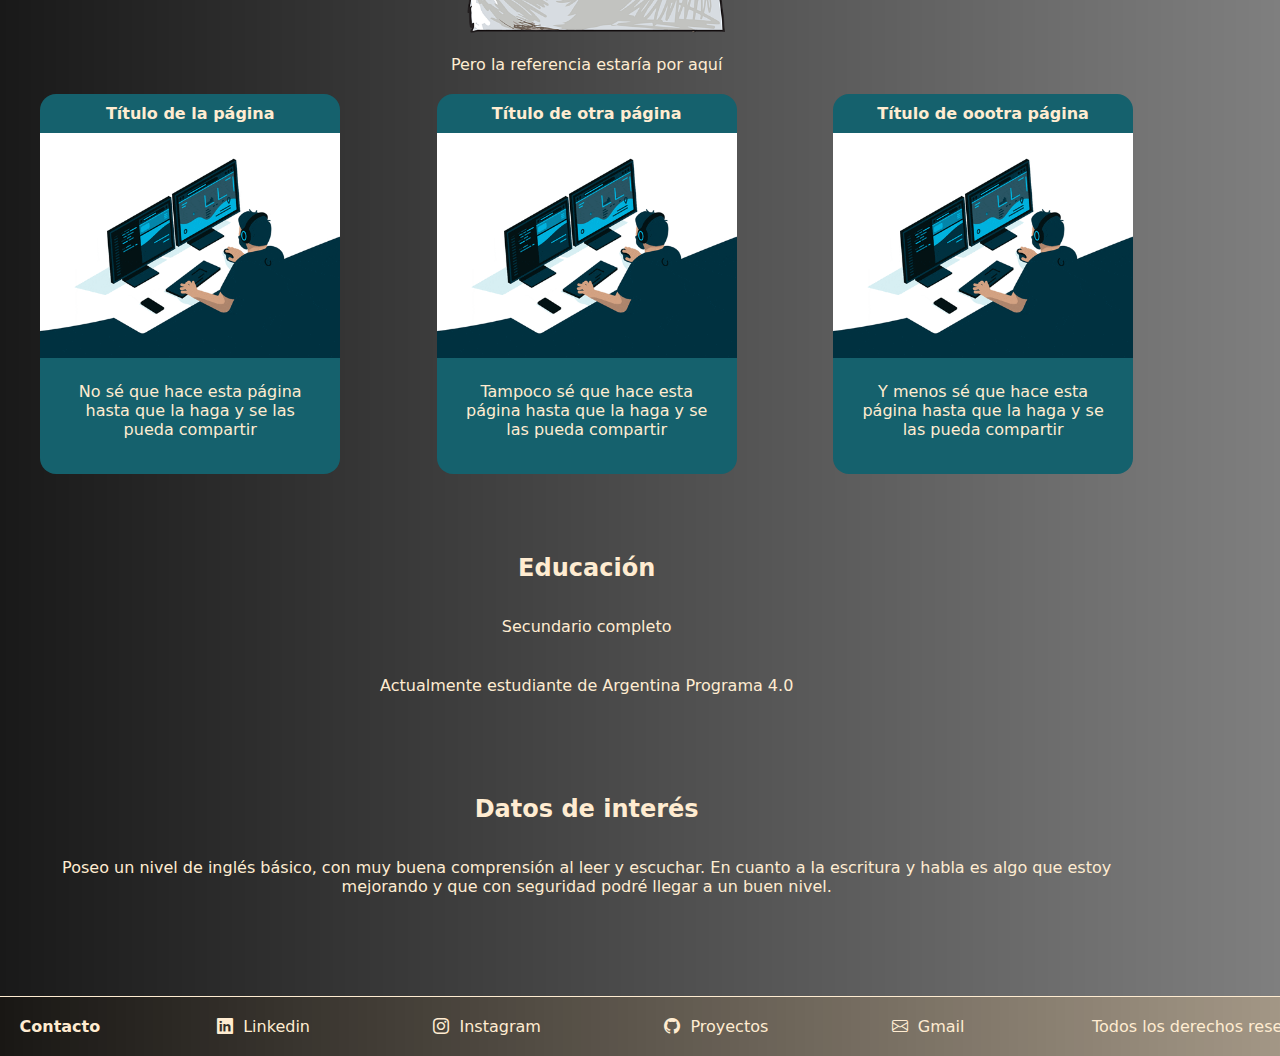
==== commit 62ef406a: "Algunos errores solucionados" ====
--- a/index.html
+++ b/index.html
@@ -48,19 +48,19 @@
                 <h4>¿Qué podés hacer por mí?</h4>
                 <ul>
                     <li>
-                        <a href="mailto:tomyec98@gmail.com">Contratarme</a>
+                        <a href="mailto:tomyec98@gmail.com" target="_blank">Contratarme</a>
                     </li>
                     <li>
-                        <a href="mailto:tomyec98@gmail.com">Recomendarme</a>
+                        <a href="mailto:tomyec98@gmail.com" target="_blank">Recomendarme</a>
                     </li>
                     <li>
-                        <a href="mailto:tomyec98@gmail.com">Enseñarme</a>
+                        <a href="mailto:tomyec98@gmail.com" target="_blank">Enseñarme</a>
                     </li>
                     <li>
-                        <a href="mailto:tomyec98@gmail.com">¿Sugerencias?</a>
+                        <a href="mailto:tomyec98@gmail.com" target="_blank">¿Sugerencias?</a>
                     </li>
                     <li>
-                        <a href="mailto:tomyec98@gmail.com">O contratarme</a>
+                        <a href="mailto:tomyec98@gmail.com" target="_blank">O contratarme</a>
                     </li>
                 </ul>
             </aside>
@@ -158,10 +158,10 @@
                 <h3>
                     Contacto
                 </h3>
-                <a href="https://www.linkedin.com/in/tom%C3%A1s-cappello-7669a1256/"><span><i class="bi bi-linkedin"></i></span><span class="texto-redes">Linkedin</span></a>
-                <a href="https://www.instagram.com/the_twisted_void/"><span><i class="bi bi-instagram"></i></span><span class="texto-redes">Instagram</span></a>
-                <a href="https://github.com/ThomasVoid/ProyectoTicmas"><span><i class="bi bi-github"></i></span><span class="texto-redes">Proyectos</span></a>
-                <a href="mailto:tomyec98@gmail.com"><span><i class="bi bi-envelope"></i></span><span class="texto-redes">Gmail</span></a>
+                <a href="https://www.linkedin.com/in/tom%C3%A1s-cappello-7669a1256/" target="_blank"><span><i class="bi bi-linkedin"></i></span><span class="texto-redes">Linkedin</span></a>
+                <a href="https://www.instagram.com/the_twisted_void/" target="_blank"><span><i class="bi bi-instagram"></i></span><span class="texto-redes">Instagram</span></a>
+                <a href="https://github.com/ThomasVoid/ProyectoTicmas" target="_blank"><span><i class="bi bi-github"></i></span><span class="texto-redes">Proyectos</span></a>
+                <a href="mailto:tomyec98@gmail.com" target="_blank"><span><i class="bi bi-envelope"></i></span><span class="texto-redes">Gmail</span></a>
                 <p>Todos los derechos reservados © 2023</p>
             </footer>
         </div>
